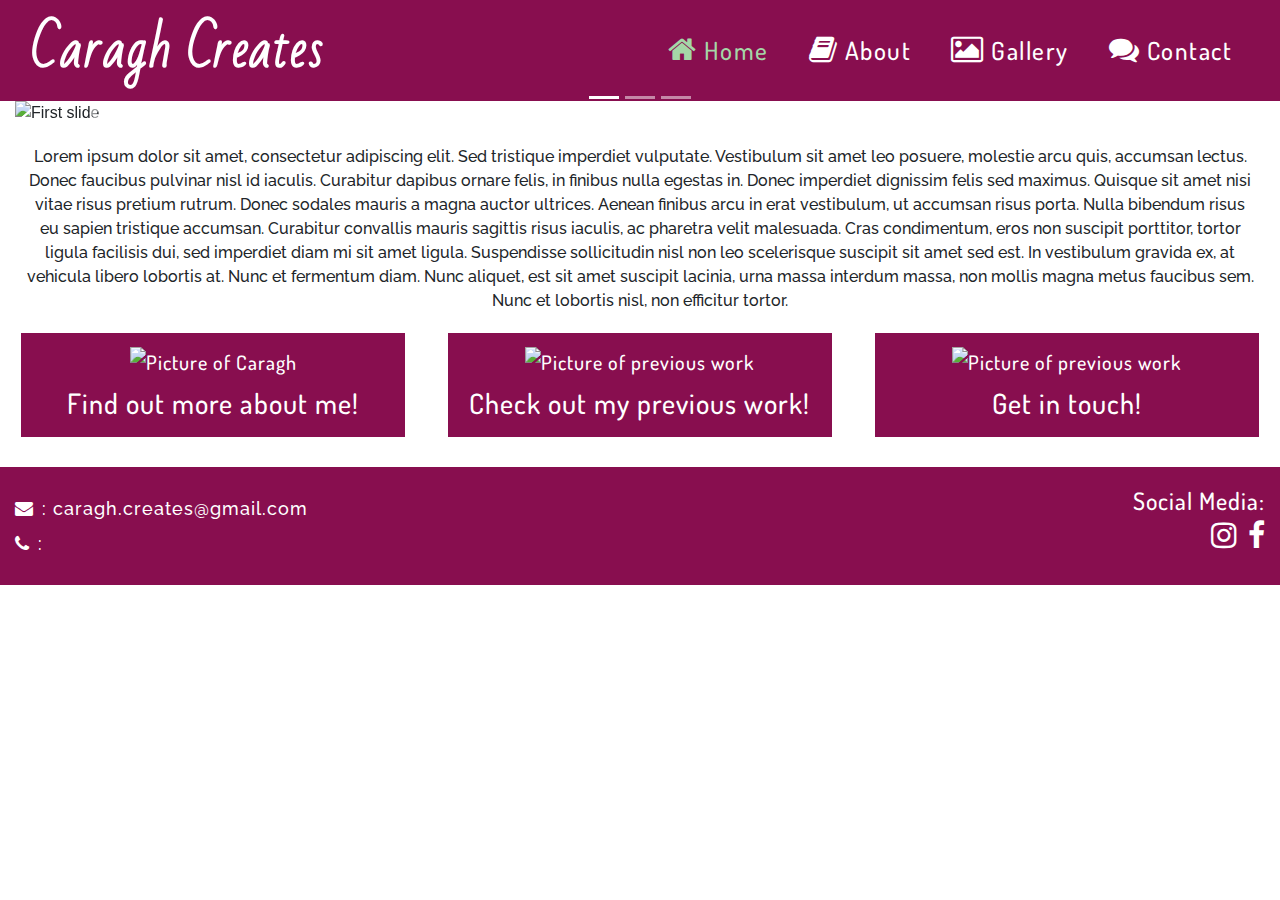
==== index.html @ b1b1a477 "animated the buttons on index.html and images on gallery.html to expand" ====
<!DOCTYPE html>
<html lang="en">
<head>
    <meta charset="UTF-8">
    <meta name="viewport" content="width=device-width, initial-scale=1.0">
    <link rel="stylesheet" href="https://stackpath.bootstrapcdn.com/bootstrap/4.5.2/css/bootstrap.min.css" type="text/css">
    <link rel="stylesheet" href="https://stackpath.bootstrapcdn.com/font-awesome/4.7.0/css/font-awesome.min.css" type="text/css">
    <link rel="stylesheet" href="https://cdnjs.cloudflare.com/ajax/libs/hover.css/2.3.1/css/hover-min.css" type="text/css">
    <link rel="stylesheet" href="assets/css/style.css">
    <title>Caragh Creates</title>
</head>
<body>
    <header>
        <nav class="navbar navbar-expand-md bg-color-navbar navbar-dark">
            <a href="index.html" class="navbar-brand logo">Caragh Creates</a>

            <button class="navbar-toggler ml-auto" type="button" data-toggle="collapse" data-target="#navbarNavDropdown" aria-controls="navbarNavDropdown" aria-expanded="false" aria-label="Toggle navigation">
            <span class="navbar-toggler-icon"></span></button>

            <div class="collapse navbar-collapse" id="navbarNavDropdown">
                <ul class="navbar-nav ml-auto">
                    <li class="active nav-item mr-4"><a href="index.html" class="nav-link"><i class="fa fa-home"></i> Home</a></li>
                    <li class="nav-item mr-4"><a href="about.html" class="nav-link"><i class="fa fa-book"></i> About</a></li>
                    <li class="nav-item mr-4"><a href="gallery.html" class="nav-link"><i class="fa fa-image"></i> Gallery</a></li>
                    <li class="nav-item mr-4"><a href="contact.html" class="nav-link"><i class="fa fa-comments"></i> Contact</a></li>
                </ul>
            </div>
        </nav>
    </header>
    <section class="container-fluid">
        <div class="row">
            <!--Built using the template in the Bootstrap carousel documentation at https://getbootstrap.com/docs/4.0/components/carousel/-->
            <div id="carouselIndicators" class="carousel slide col-12" data-ride="carousel">
                <ol class="carousel-indicators">
                    <li data-target="#carouselIndicators" data-slide-to="0" class="active"></li>
                    <li data-target="#carouselIndicators" data-slide-to="1"></li>
                    <li data-target="#carouselIndicators" data-slide-to="2"></li>
                </ol>
                <div class="carousel-inner">
                    <div class="carousel-item active">
                        <img class="d-block w-100" src="..." alt="First slide">
                    </div>
                    <div class="carousel-item">
                        <img class="d-block w-100" src="..." alt="Second slide">
                    </div>
                    <div class="carousel-item">
                        <img class="d-block w-100" src="..." alt="Third slide">
                    </div>
                </div>
                <a class="carousel-control-prev" href="#carouselIndicators" role="button" data-slide="prev">
                    <span class="carousel-control-prev-icon" aria-hidden="true"></span>
                    <span class="sr-only">Previous</span>
                </a>
                <a class="carousel-control-next" href="#carouselIndicators" role="button" data-slide="next">
                    <span class="carousel-control-next-icon" aria-hidden="true"></span>
                    <span class="sr-only">Next</span>
                </a>
            </div>
        </div>
        <div class="row">
            <div class="col-12 home-page-intro">
                <p>Lorem ipsum dolor sit amet, consectetur adipiscing elit. Sed tristique imperdiet vulputate. Vestibulum sit amet leo posuere, molestie arcu quis, accumsan lectus. Donec faucibus pulvinar nisl id iaculis. Curabitur dapibus ornare felis, in finibus nulla egestas in. Donec imperdiet dignissim felis sed maximus. Quisque sit amet nisi vitae risus pretium rutrum. Donec sodales mauris a magna auctor ultrices. Aenean finibus arcu in erat vestibulum, ut accumsan risus porta. Nulla bibendum risus eu sapien tristique accumsan. Curabitur convallis mauris sagittis risus iaculis, ac pharetra velit malesuada. Cras condimentum, eros non suscipit porttitor, tortor ligula facilisis dui, sed imperdiet diam mi sit amet ligula. Suspendisse sollicitudin nisl non leo scelerisque suscipit sit amet sed est. In vestibulum gravida ex, at vehicula libero lobortis at. Nunc et fermentum diam. Nunc aliquet, est sit amet suscipit lacinia, urna massa interdum massa, non mollis magna metus faucibus sem. Nunc et lobortis nisl, non efficitur tortor.</p>
            </div>
        </div>
        <div class="row">
            <div class="col-md-4 text-center padding-zero">
                <a class="btn home-page-btn" href="gallery.html">
                    <img class="home-page-links-image" src="assets/images/bloom-shoulder.jpeg" alt="Picture of Caragh">
                    <h3>Find out more about me!</h3>
                </a>
            </div>
            <div class="col-md-4 text-center padding-zero">
                <a class="btn home-page-btn" href="gallery.html">
                    <img class="home-page-links-image" src="assets/images/bloom-shoulder.jpeg" alt="Picture of previous work">
                    <h3>Check out my previous work!</h3>
                </a>
            </div>
            <div class="col-md-4 text-center padding-zero">
                <a class="btn home-page-btn" href="gallery.html">
                    <img class="home-page-links-image" src="assets/images/bloom-front.jpeg" alt="Picture of previous work">
                    <h3>Get in touch!</h3>
                </a>
            </div>
        </div>
    </section>
    <footer class="container-fluid bg-color-footer">
        <div class="row">
            <div class="col-6 contact-details">
                <p><i class="fa fa-envelope"></i> : caragh.creates@gmail.com</p>
                <p><i class="fa fa-phone"></i> :</p>
            </div>
            <div class="col-6 text-right">
                <h4 class="social-heading">Social Media:</h4>
                <!--Social links built using similar code to that used in the Resume walk-through project-->
                <ul class="list-inline social-links">
                    <li class="list-inline-item">
                        <a href="https://www.instagram.com/caragh_creates/?hl=en" target="_blank"><i class="fa fa-instagram"></i></a>
                    </li>
                    <li class="list-inline-item">
                        <a href="#" target="_blank"><i class="fa fa-facebook"></i></a>
                    </li>
                </ul>
            </div>
        </div>
    </footer>

    <script src="https://code.jquery.com/jquery-3.4.1.slim.min.js" integrity="sha384-J6qa4849blE2+poT4WnyKhv5vZF5SrPo0iEjwBvKU7imGFAV0wwj1yYfoRSJoZ+n" crossorigin="anonymous"></script>
    <script src="https://cdn.jsdelivr.net/npm/popper.js@1.16.0/dist/umd/popper.min.js" integrity="sha384-Q6E9RHvbIyZFJoft+2mJbHaEWldlvI9IOYy5n3zV9zzTtmI3UksdQRVvoxMfooAo" crossorigin="anonymous"></script>
    <script src="https://stackpath.bootstrapcdn.com/bootstrap/4.4.1/js/bootstrap.min.js" integrity="sha384-wfSDF2E50Y2D1uUdj0O3uMBJnjuUD4Ih7YwaYd1iqfktj0Uod8GCExl3Og8ifwB6" crossorigin="anonymous"></script>
</body>
</html>
---- assets/css/style.css ----
@import url('https://fonts.googleapis.com/css2?family=Dosis:wght@200;300;400;500;600;700;800&family=Raleway:ital,wght@0,100;0,200;0,300;0,400;0,500;0,600;0,700;0,800;0,900;1,100;1,200;1,300;1,400;1,500;1,600;1,700;1,800;1,900&family=Bad+Script&display=swap');

/*-----------------Colours */

.bg-color-navbar {
    background-color: #880e4f;
}

.bg-color-footer {
    background-color: #880e4f;
}

/*-----------------Special paddings/margins/text */

h1, h2, h3, h4 {
    margin: 0;
}

.uppercase {
    text-transform: uppercase;
}

p {
    margin: 0;
    font-family: "Raleway", sans-serif;
    font-weight: 500;
}

.page-heading {
    padding-top: 20px;
    text-align: center;
    font-family: "Dosis", sans-serif;
    letter-spacing: 2px;
    font-weight: 500;
    font-size: 35px;
    color: #880e4f;
}

.general-hr {
    border-color: #880e4f;
}

.padding-zero {
    padding: 0;
}


/*-----------------Header */

header {
    letter-spacing: 1.5px;
}

.navbar-brand {
    margin-left: 15px;
    color: #fff;
    font-family: "Bad Script", cursive;
    font-weight: 700;
    font-size: 50px;
    transition: all 0.35s ease-in-out;
    -moz-transition: all 0.35s ease-in-out;
    -webkit-transition: all 0.35s ease-in-out;
    -o-transition: all 0.35s ease-in-out;
}

.navbar-dark .navbar-brand:focus, .navbar-dark .navbar-brand:hover {
    color: #a5d6a7;
}

.navbar-dark .navbar-toggler {
    color: #fff
}

.navbar-dark .navbar-nav .nav-link {
    color: #fff;
    font-family: "Dosis", sans-serif;
    font-weight: 500;
    font-size: 25px;
    text-align: center;
    transition: all 0.35s ease-in-out;
    -moz-transition: all 0.35s ease-in-out;
    -webkit-transition: all 0.35s ease-in-out;
    -o-transition: all 0.35s ease-in-out;
}

.navbar-dark .navbar-nav .nav-link i {
    font-size: 30px;
}

.navbar-dark .navbar-nav .nav-link:focus, .navbar-dark .navbar-nav .nav-link:hover {
    color: #a5d6a7;
}

.navbar-dark .navbar-nav .active>.nav-link, .navbar-dark .navbar-nav .nav-link.active, .navbar-dark .navbar-nav .nav-link.show, .navbar-dark .navbar-nav .show>.nav-link {
    color: #a5d6a7;
}

/*-----------------Footer */

footer {
    padding-bottom: 20px;
    padding-top: 20px;
    color: #fff;
    font-family: "Dosis", sans-serif;
    font-weight: 500;
}

.contact-details p {
    font-size: 18px;
    margin-top: 8px;
    margin-bottom: 8px;
}

.contact-details p,
.social-heading {
    letter-spacing: 1px;
}

.contact-details p i {
    padding-right: 2px;
}

.social-links {
    margin: 0 auto;
}

.social-links li a i{
    margin: 0;
    padding-top: 4px;
    text-decoration: none;
    color: #fff;
    font-size: 30px;
    transition: all 0.35s ease-in-out;
    -moz-transition: all 0.35s ease-in-out;
    -webkit-transition: all 0.35s ease-in-out;
    -o-transition: all 0.35s ease-in-out;
}

.social-links li a i:hover {
    color: #a5d6a7;
}

/*-----------------Home Page Carousel*/

/*-----------------Home Page Text Section*/

.home-page-intro {
    margin: 0;
    text-align: center;
    font-family: "Raleway", sans-serif;
    font-weight: 500;
}

.home-page-intro p {
    margin: 20px 10px 20px 10px;
}

/*-----------------Home Page Links Section*/

.home-page-links-image {
    width: 100%;
    
}

.home-page-btn {
    font-family: "Dosis", sans-serif;
    font-weight: 500;
    font-size: 20px;
    letter-spacing: 1px;
    margin-top: 0;
    margin-bottom: 30px;
    padding: 10px;
    border-radius: 0;
    background-color: #880e4f;
    color: #fff;
    width: 90%;
    transition: all 0.35s ease-in-out;
    -moz-transition: all 0.35s ease-in-out;
    -webkit-transition: all 0.35s ease-in-out;
    -o-transition: all 0.35s ease-in-out;
}

.home-page-btn h3 {
    padding-top: 10px;
    padding-bottom: 5px;
}

.home-page-btn:hover {
    background-color: #a5d6a7;
    color: #000;
    width: 95%;
    font-size: 110%;
}

@media only screen and (max-width: 768px) {
    .home-page-btn {
        width: 70%;
    }
}

/*-----------------About Page*/

.about-text {
    text-align: center;
    margin: 20px 40px 20px 40px;
}

/*-----------------Gallery Page*/

.gallery-row {
    padding-bottom: 20px;
}

.gallery-col {
    display: block;
    margin-left: auto;
    margin-right: auto;
    padding: 10px;
    width: 95%;
    background-color: #880e4f;
    color: #fff;
}

.gallery-col:hover {
    width: 98%;
    background-color: #a5d6a7;
    color: #000;
}

.collection-heading {
    margin: 10px 0 10px 0;
    font-family: "Dosis", sans-serif;
    font-weight: 600;
    letter-spacing: 1px;
}

.collection-text {
    margin-bottom: 10px;
}

/*-----------------Contact Page*/

.contact-text {
    text-align: center;
    margin: 20px 40px 20px 40px;
}
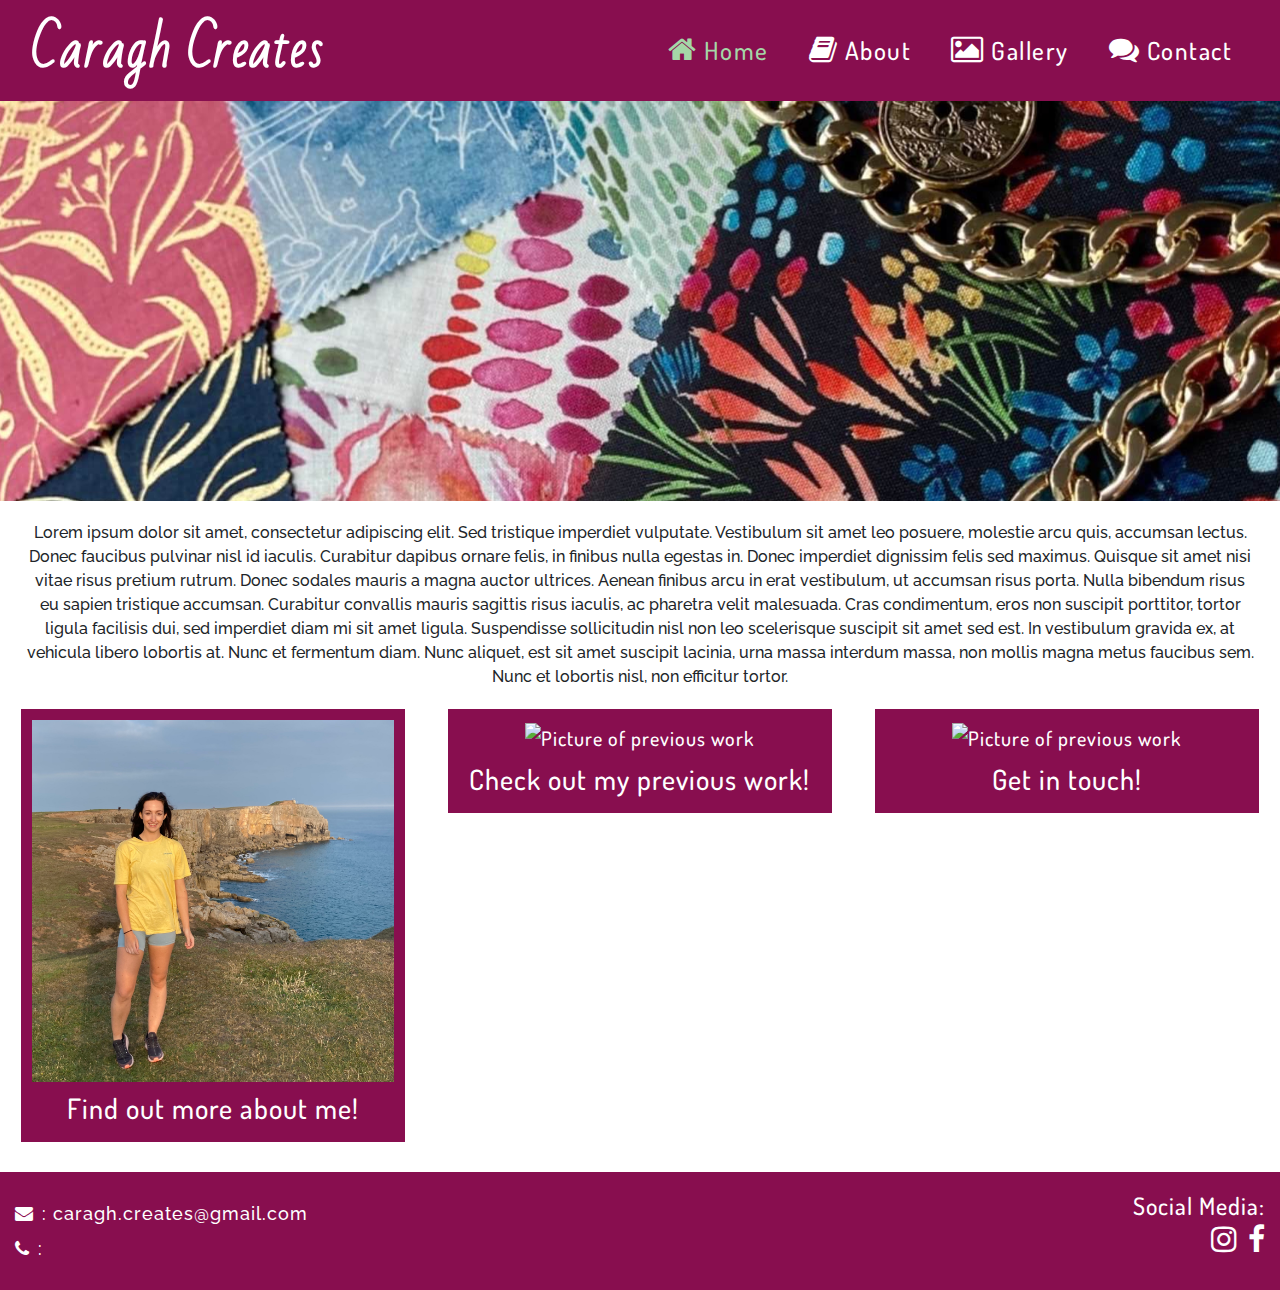
==== commit 43d3e5c5: "Added consistently sized images to index.html and gallery.html" ====
--- a/index.html
+++ b/index.html
@@ -27,36 +27,9 @@
             </div>
         </nav>
     </header>
+    <section class="container-fluid hero-image">
+    </section>
     <section class="container-fluid">
-        <div class="row">
-            <!--Built using the template in the Bootstrap carousel documentation at https://getbootstrap.com/docs/4.0/components/carousel/-->
-            <div id="carouselIndicators" class="carousel slide col-12" data-ride="carousel">
-                <ol class="carousel-indicators">
-                    <li data-target="#carouselIndicators" data-slide-to="0" class="active"></li>
-                    <li data-target="#carouselIndicators" data-slide-to="1"></li>
-                    <li data-target="#carouselIndicators" data-slide-to="2"></li>
-                </ol>
-                <div class="carousel-inner">
-                    <div class="carousel-item active">
-                        <img class="d-block w-100" src="..." alt="First slide">
-                    </div>
-                    <div class="carousel-item">
-                        <img class="d-block w-100" src="..." alt="Second slide">
-                    </div>
-                    <div class="carousel-item">
-                        <img class="d-block w-100" src="..." alt="Third slide">
-                    </div>
-                </div>
-                <a class="carousel-control-prev" href="#carouselIndicators" role="button" data-slide="prev">
-                    <span class="carousel-control-prev-icon" aria-hidden="true"></span>
-                    <span class="sr-only">Previous</span>
-                </a>
-                <a class="carousel-control-next" href="#carouselIndicators" role="button" data-slide="next">
-                    <span class="carousel-control-next-icon" aria-hidden="true"></span>
-                    <span class="sr-only">Next</span>
-                </a>
-            </div>
-        </div>
         <div class="row">
             <div class="col-12 home-page-intro">
                 <p>Lorem ipsum dolor sit amet, consectetur adipiscing elit. Sed tristique imperdiet vulputate. Vestibulum sit amet leo posuere, molestie arcu quis, accumsan lectus. Donec faucibus pulvinar nisl id iaculis. Curabitur dapibus ornare felis, in finibus nulla egestas in. Donec imperdiet dignissim felis sed maximus. Quisque sit amet nisi vitae risus pretium rutrum. Donec sodales mauris a magna auctor ultrices. Aenean finibus arcu in erat vestibulum, ut accumsan risus porta. Nulla bibendum risus eu sapien tristique accumsan. Curabitur convallis mauris sagittis risus iaculis, ac pharetra velit malesuada. Cras condimentum, eros non suscipit porttitor, tortor ligula facilisis dui, sed imperdiet diam mi sit amet ligula. Suspendisse sollicitudin nisl non leo scelerisque suscipit sit amet sed est. In vestibulum gravida ex, at vehicula libero lobortis at. Nunc et fermentum diam. Nunc aliquet, est sit amet suscipit lacinia, urna massa interdum massa, non mollis magna metus faucibus sem. Nunc et lobortis nisl, non efficitur tortor.</p>
@@ -64,19 +37,19 @@
         </div>
         <div class="row">
             <div class="col-md-4 text-center padding-zero">
-                <a class="btn home-page-btn" href="gallery.html">
-                    <img class="home-page-links-image" src="assets/images/bloom-shoulder.jpeg" alt="Picture of Caragh">
+                <a class="btn home-page-btn" href="about.html">
+                    <img class="home-page-links-image" src="assets/images/caragh-home-page.jpg" alt="Picture of Caragh">
                     <h3>Find out more about me!</h3>
                 </a>
             </div>
             <div class="col-md-4 text-center padding-zero">
                 <a class="btn home-page-btn" href="gallery.html">
-                    <img class="home-page-links-image" src="assets/images/bloom-shoulder.jpeg" alt="Picture of previous work">
+                    <img class="home-page-links-image" src="assets/images/bloom-front.jpeg" alt="Picture of previous work">
                     <h3>Check out my previous work!</h3>
                 </a>
             </div>
             <div class="col-md-4 text-center padding-zero">
-                <a class="btn home-page-btn" href="gallery.html">
+                <a class="btn home-page-btn" href="contact.html">
                     <img class="home-page-links-image" src="assets/images/bloom-front.jpeg" alt="Picture of previous work">
                     <h3>Get in touch!</h3>
                 </a>
--- a/assets/css/style.css
+++ b/assets/css/style.css
@@ -140,7 +140,16 @@
     color: #a5d6a7;
 }
 
-/*-----------------Home Page Carousel*/
+/*-----------------Home Page Hero Image*/
+
+.hero-image {
+    height: 400px;
+    background: url("../images/bloom-squares.jpg") no-repeat center center fixed;
+    -webkit-background-size: cover;
+    -moz-background-size: cover;
+    -o-background-size: cover;
+    background-size: cover;
+}
 
 /*-----------------Home Page Text Section*/
 
@@ -159,7 +168,6 @@
 
 .home-page-links-image {
     width: 100%;
-    
 }
 
 .home-page-btn {
@@ -200,9 +208,44 @@
 
 /*-----------------About Page*/
 
+.about-container {
+    height: 600px;
+    background: url("../images/caragh-pic.jpg") no-repeat center center fixed;
+    -webkit-background-size: cover;
+    -moz-background-size: cover;
+    -o-background-size: cover;
+    background-size: cover;
+}
+
 .about-text {
-    text-align: center;
-    margin: 20px 40px 20px 40px;
+    background-color: rgba(245, 245, 245, 0.5);
+    padding: 0 10px 0 10px;
+}
+
+.about-text p {
+    text-align: center;
+    background: transparent;
+    margin: 20px;
+}
+
+.about-info-pic-col {
+    padding: 10px;
+}
+
+@media only screen and (max-width: 768px) {
+    .about-info-pic-col {
+        display: none;
+    }
+
+    .about-container {
+        height: 400px;
+    }
+}
+
+@media only screen and (min-width: 768px) {
+    .about-sm-container {
+        display: none;
+    }
 }
 
 /*-----------------Gallery Page*/
@@ -219,6 +262,10 @@
     width: 95%;
     background-color: #880e4f;
     color: #fff;
+    transition: all 0.35s ease-in-out;
+    -moz-transition: all 0.35s ease-in-out;
+    -webkit-transition: all 0.35s ease-in-out;
+    -o-transition: all 0.35s ease-in-out;
 }
 
 .gallery-col:hover {
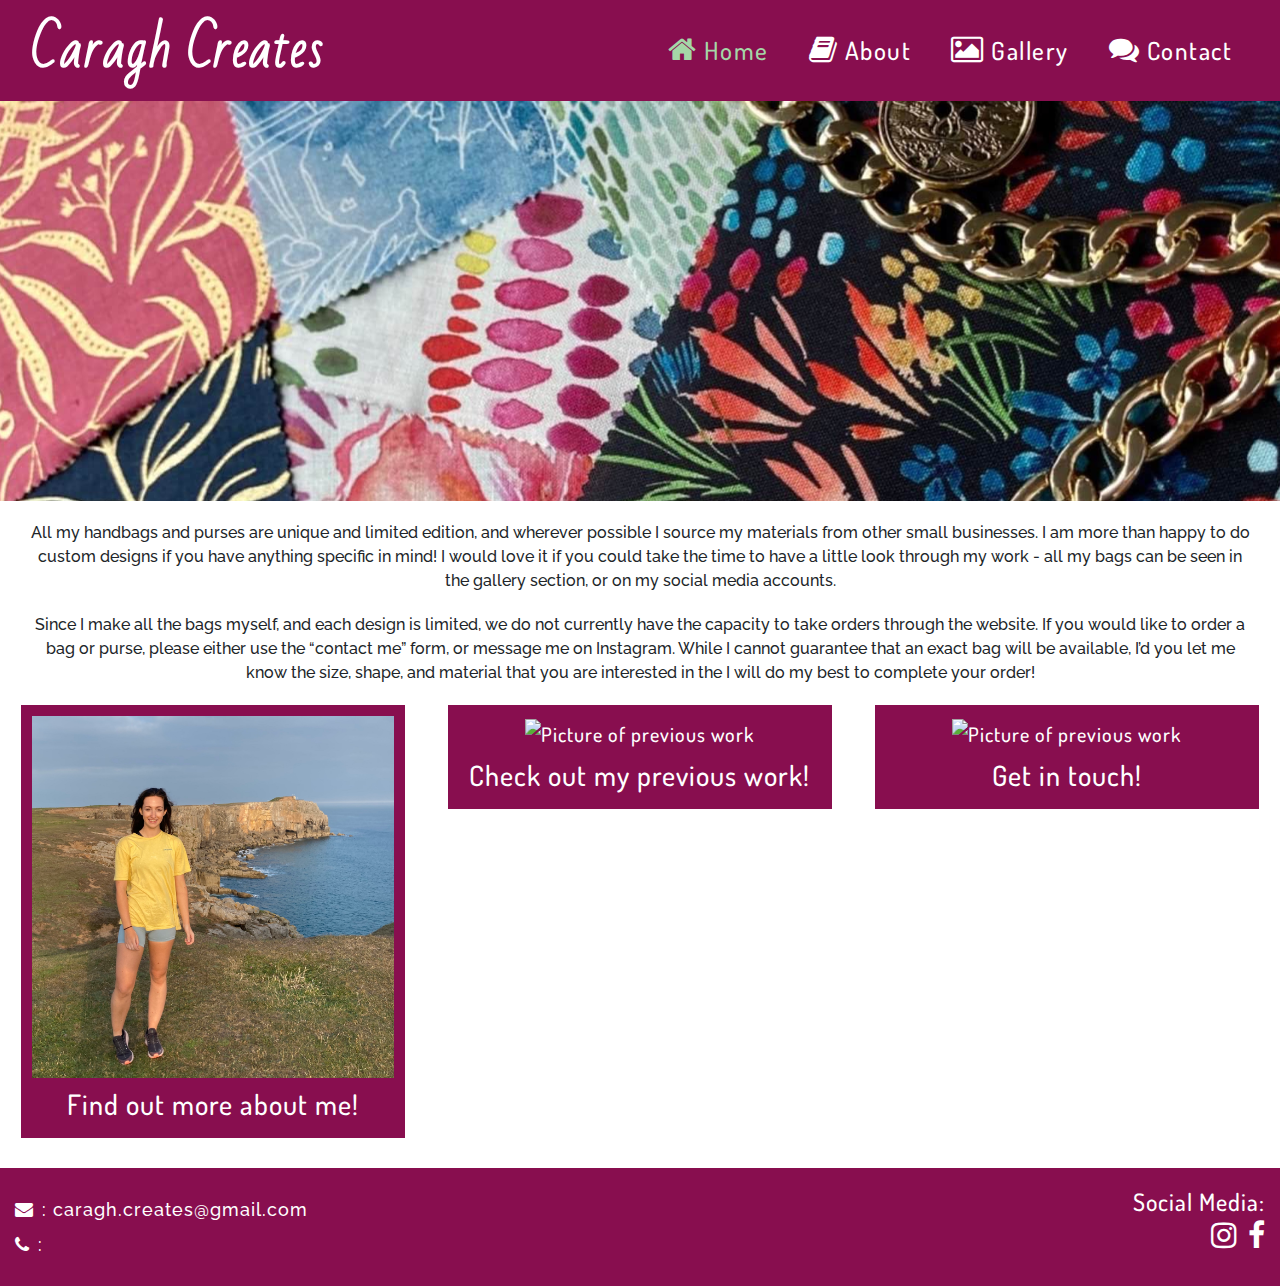
==== commit 8e264b28: "Text added to index.html" ====
--- a/index.html
+++ b/index.html
@@ -32,7 +32,8 @@
     <section class="container-fluid">
         <div class="row">
             <div class="col-12 home-page-intro">
-                <p>Lorem ipsum dolor sit amet, consectetur adipiscing elit. Sed tristique imperdiet vulputate. Vestibulum sit amet leo posuere, molestie arcu quis, accumsan lectus. Donec faucibus pulvinar nisl id iaculis. Curabitur dapibus ornare felis, in finibus nulla egestas in. Donec imperdiet dignissim felis sed maximus. Quisque sit amet nisi vitae risus pretium rutrum. Donec sodales mauris a magna auctor ultrices. Aenean finibus arcu in erat vestibulum, ut accumsan risus porta. Nulla bibendum risus eu sapien tristique accumsan. Curabitur convallis mauris sagittis risus iaculis, ac pharetra velit malesuada. Cras condimentum, eros non suscipit porttitor, tortor ligula facilisis dui, sed imperdiet diam mi sit amet ligula. Suspendisse sollicitudin nisl non leo scelerisque suscipit sit amet sed est. In vestibulum gravida ex, at vehicula libero lobortis at. Nunc et fermentum diam. Nunc aliquet, est sit amet suscipit lacinia, urna massa interdum massa, non mollis magna metus faucibus sem. Nunc et lobortis nisl, non efficitur tortor.</p>
+                <p>All my handbags and purses are unique and limited edition, and wherever possible I source my materials from other small businesses. I am more than happy to do custom designs if you have anything specific in mind! I would love it if you could take the time to have a little look through my work - all my bags can be seen in the gallery section, or on my social media accounts.</p>
+                <p>Since I make all the bags myself, and each design is limited, we do not currently have the capacity to take orders through the website. If you would like to order a bag or purse, please either use the “contact me” form, or message me on Instagram. While I cannot guarantee that an exact bag will be available, I’d you let me know the size, shape, and material that you are interested in the I will do my best to complete your order!</p>
             </div>
         </div>
         <div class="row">
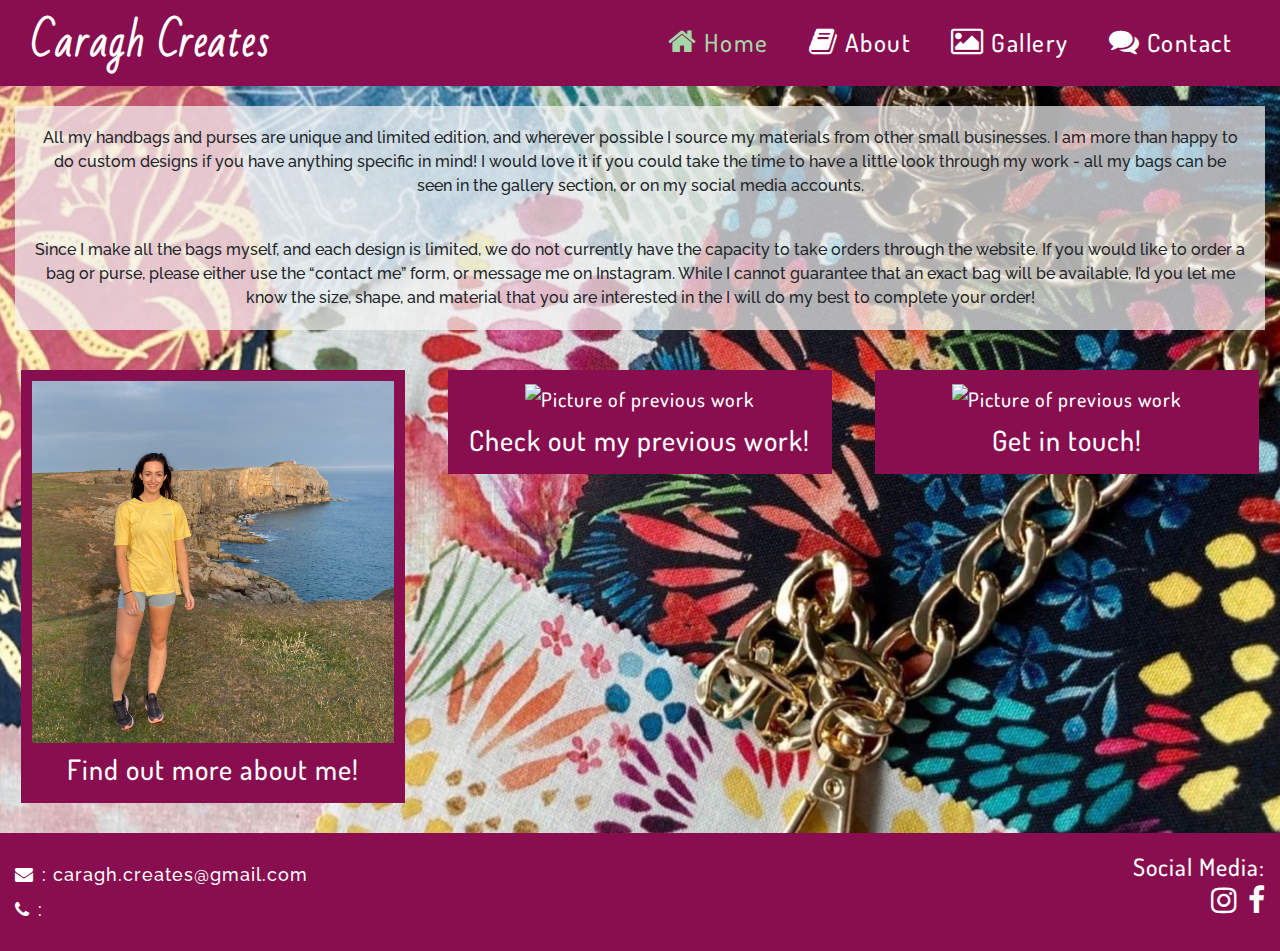
==== commit 9493958e: "Styled index.html to have a full page background image" ====
--- a/index.html
+++ b/index.html
@@ -28,9 +28,7 @@
         </nav>
     </header>
     <section class="container-fluid hero-image">
-    </section>
-    <section class="container-fluid">
-        <div class="row">
+        <div class="row no-gutters">
             <div class="col-12 home-page-intro">
                 <p>All my handbags and purses are unique and limited edition, and wherever possible I source my materials from other small businesses. I am more than happy to do custom designs if you have anything specific in mind! I would love it if you could take the time to have a little look through my work - all my bags can be seen in the gallery section, or on my social media accounts.</p>
                 <p>Since I make all the bags myself, and each design is limited, we do not currently have the capacity to take orders through the website. If you would like to order a bag or purse, please either use the “contact me” form, or message me on Instagram. While I cannot guarantee that an exact bag will be available, I’d you let me know the size, shape, and material that you are interested in the I will do my best to complete your order!</p>
--- a/assets/css/style.css
+++ b/assets/css/style.css
@@ -56,7 +56,7 @@
     color: #fff;
     font-family: "Bad Script", cursive;
     font-weight: 700;
-    font-size: 50px;
+    font-size: 40px;
     transition: all 0.35s ease-in-out;
     -moz-transition: all 0.35s ease-in-out;
     -webkit-transition: all 0.35s ease-in-out;
@@ -143,7 +143,7 @@
 /*-----------------Home Page Hero Image*/
 
 .hero-image {
-    height: 400px;
+    height: 100%;
     background: url("../images/bloom-squares.jpg") no-repeat center center fixed;
     -webkit-background-size: cover;
     -moz-background-size: cover;
@@ -154,14 +154,23 @@
 /*-----------------Home Page Text Section*/
 
 .home-page-intro {
-    margin: 0;
+    background-color: rgba(245, 245, 245, 0.7);
+    margin: 20px auto;
     text-align: center;
     font-family: "Raleway", sans-serif;
     font-weight: 500;
+    transition: all 0.35s ease-in-out;
+    -moz-transition: all 0.35s ease-in-out;
+    -webkit-transition: all 0.35s ease-in-out;
+    -o-transition: all 0.35s ease-in-out;
 }
 
 .home-page-intro p {
-    margin: 20px 10px 20px 10px;
+    padding: 20px;
+}
+
+.home-page-intro:hover {
+    background-color: rgba(245, 245, 245, 0.9);
 }
 
 /*-----------------Home Page Links Section*/
@@ -175,7 +184,7 @@
     font-weight: 500;
     font-size: 20px;
     letter-spacing: 1px;
-    margin-top: 0;
+    margin-top: 20px;
     margin-bottom: 30px;
     padding: 10px;
     border-radius: 0;
@@ -218,14 +227,22 @@
 }
 
 .about-text {
-    background-color: rgba(245, 245, 245, 0.5);
+    background-color: rgba(245, 245, 245, 0.7);
     padding: 0 10px 0 10px;
+    transition: all 0.35s ease-in-out;
+    -moz-transition: all 0.35s ease-in-out;
+    -webkit-transition: all 0.35s ease-in-out;
+    -o-transition: all 0.35s ease-in-out;
 }
 
 .about-text p {
     text-align: center;
     background: transparent;
     margin: 20px;
+}
+
+.about-text:hover {
+    background-color: rgba(245, 245, 245, 0.9);
 }
 
 .about-info-pic-col {
@@ -258,6 +275,7 @@
     display: block;
     margin-left: auto;
     margin-right: auto;
+    margin-top: 10px;
     padding: 10px;
     width: 95%;
     background-color: #880e4f;
@@ -285,9 +303,42 @@
     margin-bottom: 10px;
 }
 
+.collection-text a {
+    color: inherit;
+}
+
+.carousel-caption h5 {
+    font-family: "Dosis", sans-serif;
+    letter-spacing: 1px;
+}
+
 /*-----------------Contact Page*/
 
 .contact-text {
-    text-align: center;
-    margin: 20px 40px 20px 40px;
-}
+    padding: 0;
+    text-align: center;
+    margin: 0 auto;
+    margin-bottom: 10px;
+    max-width: 80%;
+}
+
+.center-form {
+    padding: 20px;
+    margin: 10px auto;
+    max-width: 70%;
+    border: 10px solid #880e4f;
+}
+
+@media only screen and (min-width: 768px) {
+    .contact-text {
+        max-width: 70%;
+    }
+
+    .center-form {
+        max-width: 60%;
+    }
+}
+
+.submit-div {
+    padding-top: 10px;
+}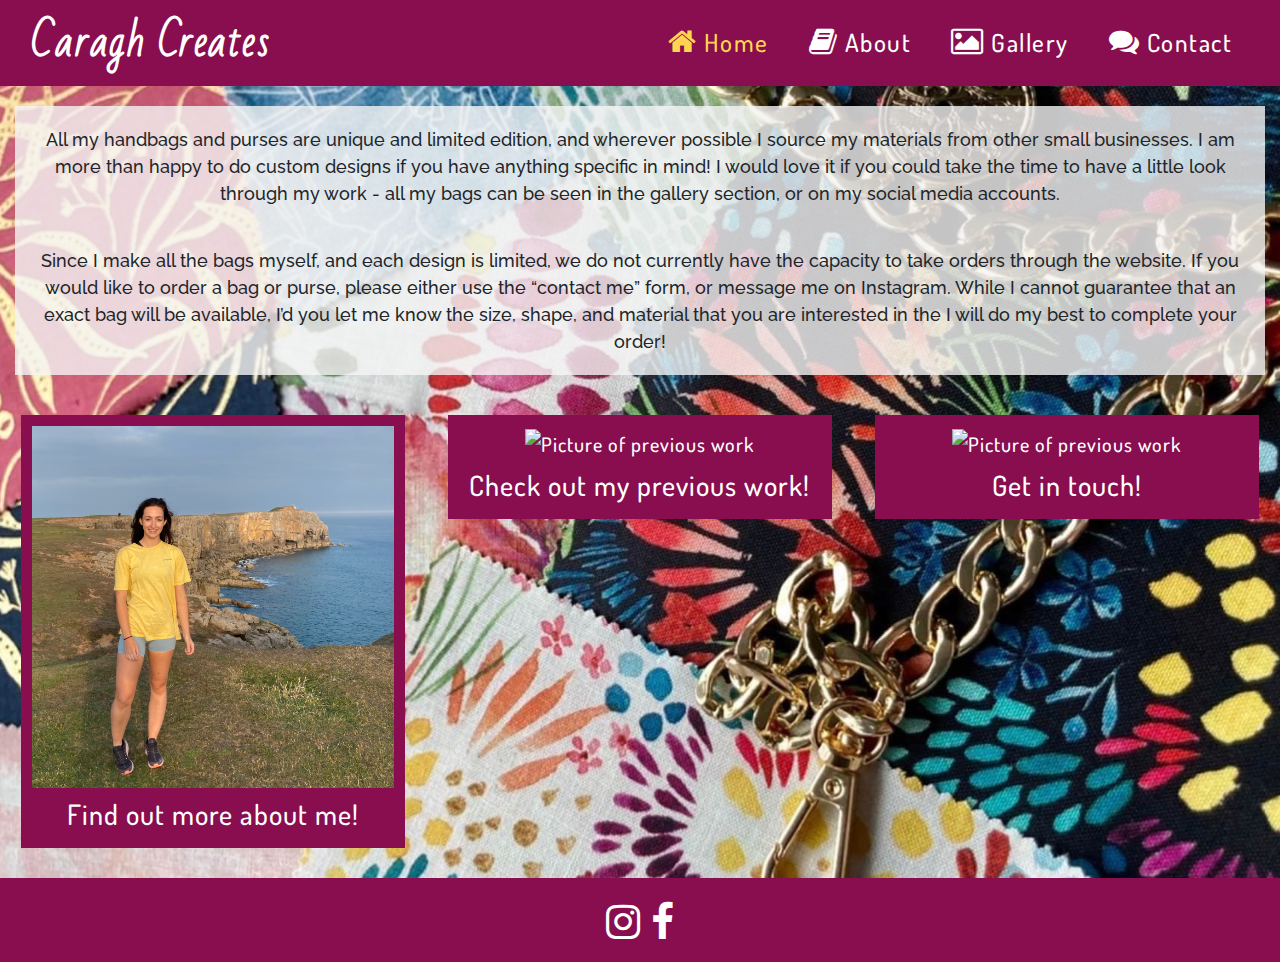
==== commit 394c4d5f: "Renamed all page titles and moved them after the meta tags" ====
--- a/index.html
+++ b/index.html
@@ -3,11 +3,11 @@
 <head>
     <meta charset="UTF-8">
     <meta name="viewport" content="width=device-width, initial-scale=1.0">
+    <title>Home | Caragh Creates</title>
     <link rel="stylesheet" href="https://stackpath.bootstrapcdn.com/bootstrap/4.5.2/css/bootstrap.min.css" type="text/css">
     <link rel="stylesheet" href="https://stackpath.bootstrapcdn.com/font-awesome/4.7.0/css/font-awesome.min.css" type="text/css">
     <link rel="stylesheet" href="https://cdnjs.cloudflare.com/ajax/libs/hover.css/2.3.1/css/hover-min.css" type="text/css">
     <link rel="stylesheet" href="assets/css/style.css">
-    <title>Caragh Creates</title>
 </head>
 <body>
     <header>
@@ -57,12 +57,7 @@
     </section>
     <footer class="container-fluid bg-color-footer">
         <div class="row">
-            <div class="col-6 contact-details">
-                <p><i class="fa fa-envelope"></i> : caragh.creates@gmail.com</p>
-                <p><i class="fa fa-phone"></i> :</p>
-            </div>
-            <div class="col-6 text-right">
-                <h4 class="social-heading">Social Media:</h4>
+            <div class="col-12 text-center">
                 <!--Social links built using similar code to that used in the Resume walk-through project-->
                 <ul class="list-inline social-links">
                     <li class="list-inline-item">
--- a/assets/css/style.css
+++ b/assets/css/style.css
@@ -24,6 +24,7 @@
     margin: 0;
     font-family: "Raleway", sans-serif;
     font-weight: 500;
+    font-size: 18px;
 }
 
 .page-heading {
@@ -88,11 +89,11 @@
 }
 
 .navbar-dark .navbar-nav .nav-link:focus, .navbar-dark .navbar-nav .nav-link:hover {
-    color: #a5d6a7;
+    color: #ffd54f;
 }
 
 .navbar-dark .navbar-nav .active>.nav-link, .navbar-dark .navbar-nav .nav-link.active, .navbar-dark .navbar-nav .nav-link.show, .navbar-dark .navbar-nav .show>.nav-link {
-    color: #a5d6a7;
+    color: #ffd54f;
 }
 
 /*-----------------Footer */
@@ -103,21 +104,6 @@
     color: #fff;
     font-family: "Dosis", sans-serif;
     font-weight: 500;
-}
-
-.contact-details p {
-    font-size: 18px;
-    margin-top: 8px;
-    margin-bottom: 8px;
-}
-
-.contact-details p,
-.social-heading {
-    letter-spacing: 1px;
-}
-
-.contact-details p i {
-    padding-right: 2px;
 }
 
 .social-links {
@@ -129,7 +115,7 @@
     padding-top: 4px;
     text-decoration: none;
     color: #fff;
-    font-size: 30px;
+    font-size: 40px;
     transition: all 0.35s ease-in-out;
     -moz-transition: all 0.35s ease-in-out;
     -webkit-transition: all 0.35s ease-in-out;
@@ -137,13 +123,13 @@
 }
 
 .social-links li a i:hover {
-    color: #a5d6a7;
+    color: #ffd54f;
 }
 
 /*-----------------Home Page Hero Image*/
 
 .hero-image {
-    height: 100%;
+    min-height: calc(100vh - 180px);
     background: url("../images/bloom-squares.jpg") no-repeat center center fixed;
     -webkit-background-size: cover;
     -moz-background-size: cover;
@@ -154,7 +140,7 @@
 /*-----------------Home Page Text Section*/
 
 .home-page-intro {
-    background-color: rgba(245, 245, 245, 0.7);
+    background-color: rgba(245, 245, 245, 0.8);
     margin: 20px auto;
     text-align: center;
     font-family: "Raleway", sans-serif;
@@ -203,22 +189,14 @@
 }
 
 .home-page-btn:hover {
-    background-color: #a5d6a7;
+    background-color: #ffd54f;
     color: #000;
-    width: 95%;
-    font-size: 110%;
-}
-
-@media only screen and (max-width: 768px) {
-    .home-page-btn {
-        width: 70%;
-    }
 }
 
 /*-----------------About Page*/
 
 .about-container {
-    height: 600px;
+    min-height: calc(100vh - 180px);
     background: url("../images/caragh-pic.jpg") no-repeat center center fixed;
     -webkit-background-size: cover;
     -moz-background-size: cover;
@@ -227,7 +205,7 @@
 }
 
 .about-text {
-    background-color: rgba(245, 245, 245, 0.7);
+    background-color: rgba(245, 245, 245, 0.8);
     padding: 0 10px 0 10px;
     transition: all 0.35s ease-in-out;
     -moz-transition: all 0.35s ease-in-out;
@@ -249,23 +227,16 @@
     padding: 10px;
 }
 
-@media only screen and (max-width: 768px) {
-    .about-info-pic-col {
-        display: none;
-    }
-
-    .about-container {
-        height: 400px;
-    }
-}
-
-@media only screen and (min-width: 768px) {
-    .about-sm-container {
-        display: none;
-    }
-}
-
 /*-----------------Gallery Page*/
+
+.gallery-container {
+    min-height: calc(100vh - 180px);
+    background: url("../images/bloom-fabrics.jpg") no-repeat center center fixed;
+    -webkit-background-size: cover;
+    -moz-background-size: cover;
+    -o-background-size: cover;
+    background-size: cover;
+}
 
 .gallery-row {
     padding-bottom: 20px;
@@ -287,8 +258,7 @@
 }
 
 .gallery-col:hover {
-    width: 98%;
-    background-color: #a5d6a7;
+    background-color: #ffd54f;
     color: #000;
 }
 
@@ -314,7 +284,17 @@
 
 /*-----------------Contact Page*/
 
+.contact-container {
+    min-height: calc(100vh - 180px);
+    background: url("../images/african-fabrics.jpeg") no-repeat center center fixed;
+    -webkit-background-size: cover;
+    -moz-background-size: cover;
+    -o-background-size: cover;
+    background-size: cover;
+}
+
 .contact-text {
+    background-color: rgba(245, 245, 245, 0.8);
     padding: 0;
     text-align: center;
     margin: 0 auto;
@@ -322,14 +302,46 @@
     max-width: 80%;
 }
 
+.contact-text:hover {
+    background-color: rgba(245, 245, 245, 0.9);
+}
+
 .center-form {
+    background-color: rgba(245, 245, 245, 0.8);
     padding: 20px;
     margin: 10px auto;
     max-width: 70%;
-    border: 10px solid #880e4f;
-}
-
-@media only screen and (min-width: 768px) {
+}
+
+.center-form:hover {
+    background-color: rgba(245, 245, 245, 0.9);
+}
+
+.submit-div {
+    padding-top: 10px;
+}
+
+/*-----------------Media Queries*/
+
+@media only screen and (max-width: 767px) {
+    .home-page-btn {
+        width: 70%;
+    }
+
+    .about-info-pic-col {
+        display: none;
+    }
+
+    .about-container {
+        height: 400px;
+    }
+}
+
+@media only screen and (min-width: 767px) {
+    .about-sm-container {
+        display: none;
+    }
+
     .contact-text {
         max-width: 70%;
     }
@@ -337,8 +349,4 @@
     .center-form {
         max-width: 60%;
     }
-}
-
-.submit-div {
-    padding-top: 10px;
 }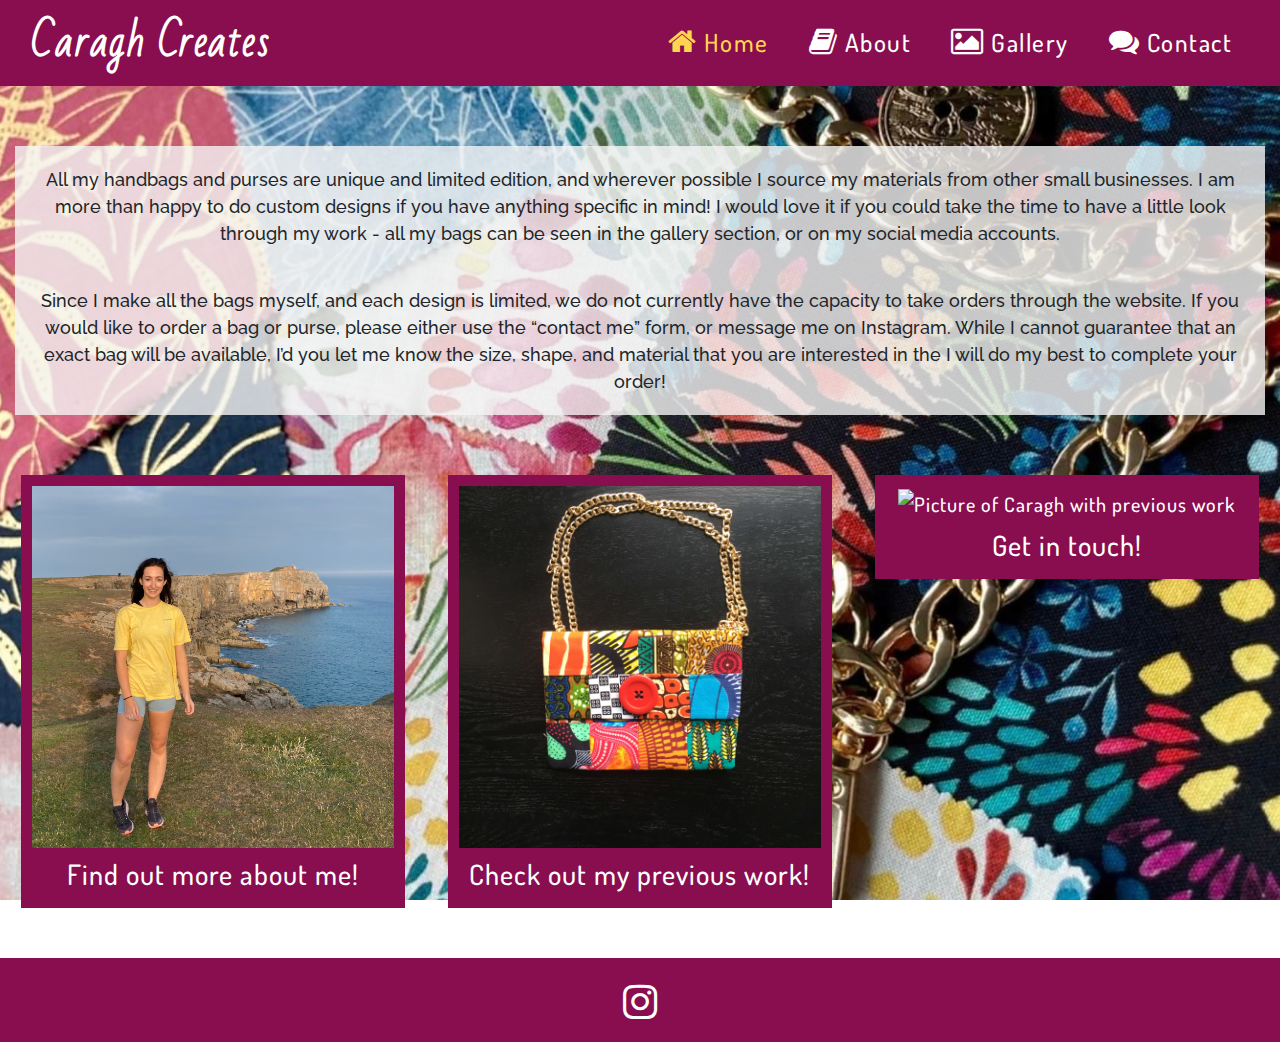
==== commit 164d1b6c: "Compressed some images that were too large" ====
--- a/index.html
+++ b/index.html
@@ -43,13 +43,13 @@
             </div>
             <div class="col-md-4 text-center padding-zero">
                 <a class="btn home-page-btn" href="gallery.html">
-                    <img class="home-page-links-image" src="assets/images/bloom-front.jpeg" alt="Picture of previous work">
+                    <img class="home-page-links-image" src="assets/images/african-large.jpg" alt="Picture of previous work">
                     <h3>Check out my previous work!</h3>
                 </a>
             </div>
             <div class="col-md-4 text-center padding-zero">
                 <a class="btn home-page-btn" href="contact.html">
-                    <img class="home-page-links-image" src="assets/images/bloom-front.jpeg" alt="Picture of previous work">
+                    <img class="home-page-links-image" src="assets/images/bloom-front.jpeg" alt="Picture of Caragh with previous work">
                     <h3>Get in touch!</h3>
                 </a>
             </div>
@@ -59,12 +59,10 @@
         <div class="row">
             <div class="col-12 text-center">
                 <!--Social links built using similar code to that used in the Resume walk-through project-->
+                <!--Currently just one link but used a list so more could be added when Caragh was using more social media-->
                 <ul class="list-inline social-links">
                     <li class="list-inline-item">
                         <a href="https://www.instagram.com/caragh_creates/?hl=en" target="_blank"><i class="fa fa-instagram"></i></a>
-                    </li>
-                    <li class="list-inline-item">
-                        <a href="#" target="_blank"><i class="fa fa-facebook"></i></a>
                     </li>
                 </ul>
             </div>
--- a/assets/css/style.css
+++ b/assets/css/style.css
@@ -28,7 +28,7 @@
 }
 
 .page-heading {
-    padding-top: 20px;
+    margin-top: 20px;
     text-align: center;
     font-family: "Dosis", sans-serif;
     letter-spacing: 2px;
@@ -65,7 +65,7 @@
 }
 
 .navbar-dark .navbar-brand:focus, .navbar-dark .navbar-brand:hover {
-    color: #a5d6a7;
+    color: #ffd54f;
 }
 
 .navbar-dark .navbar-toggler {
@@ -142,6 +142,8 @@
 .home-page-intro {
     background-color: rgba(245, 245, 245, 0.8);
     margin: 20px auto;
+    margin-top: 60px;
+    margin-bottom: 40px;
     text-align: center;
     font-family: "Raleway", sans-serif;
     font-weight: 500;
@@ -171,7 +173,7 @@
     font-size: 20px;
     letter-spacing: 1px;
     margin-top: 20px;
-    margin-bottom: 30px;
+    margin-bottom: 50px;
     padding: 10px;
     border-radius: 0;
     background-color: #880e4f;
@@ -228,6 +230,21 @@
 }
 
 /*-----------------Gallery Page*/
+
+.gallery-heading {
+    background-color: rgba(245, 245, 245, 0.8);
+    margin: 0 auto;
+    margin-top: 20px;
+    width: 170px;
+    transition: all 0.35s ease-in-out;
+    -moz-transition: all 0.35s ease-in-out;
+    -webkit-transition: all 0.35s ease-in-out;
+    -o-transition: all 0.35s ease-in-out;
+}
+
+.gallery-heading:hover {
+    background-color: rgba(245, 245, 245, 0.9);
+}
 
 .gallery-container {
     min-height: calc(100vh - 180px);
@@ -284,6 +301,21 @@
 
 /*-----------------Contact Page*/
 
+.contact-heading {
+    background-color: rgba(245, 245, 245, 0.8);
+    margin: 0 auto;
+    margin-top: 20px;
+    width: 210px;
+    transition: all 0.35s ease-in-out;
+    -moz-transition: all 0.35s ease-in-out;
+    -webkit-transition: all 0.35s ease-in-out;
+    -o-transition: all 0.35s ease-in-out;
+}
+
+.contact-heading:hover {
+    background-color: rgba(245, 245, 245, 0.9);
+}
+
 .contact-container {
     min-height: calc(100vh - 180px);
     background: url("../images/african-fabrics.jpeg") no-repeat center center fixed;
@@ -299,7 +331,15 @@
     text-align: center;
     margin: 0 auto;
     margin-bottom: 10px;
-    max-width: 80%;
+    max-width: 90%;
+    transition: all 0.35s ease-in-out;
+    -moz-transition: all 0.35s ease-in-out;
+    -webkit-transition: all 0.35s ease-in-out;
+    -o-transition: all 0.35s ease-in-out;
+}
+
+.contact-text p {
+    padding: 5px;
 }
 
 .contact-text:hover {
@@ -310,7 +350,11 @@
     background-color: rgba(245, 245, 245, 0.8);
     padding: 20px;
     margin: 10px auto;
-    max-width: 70%;
+    max-width: 90%;
+    transition: all 0.35s ease-in-out;
+    -moz-transition: all 0.35s ease-in-out;
+    -webkit-transition: all 0.35s ease-in-out;
+    -o-transition: all 0.35s ease-in-out;
 }
 
 .center-form:hover {
@@ -324,6 +368,10 @@
 /*-----------------Media Queries*/
 
 @media only screen and (max-width: 767px) {
+    .navbar-brand {
+        font-size: 30px;
+    }
+
     .home-page-btn {
         width: 70%;
     }
@@ -334,6 +382,7 @@
 
     .about-container {
         height: 400px;
+        background-position-x: -200px;
     }
 }
 
@@ -343,7 +392,7 @@
     }
 
     .contact-text {
-        max-width: 70%;
+        max-width: 60%;
     }
 
     .center-form {
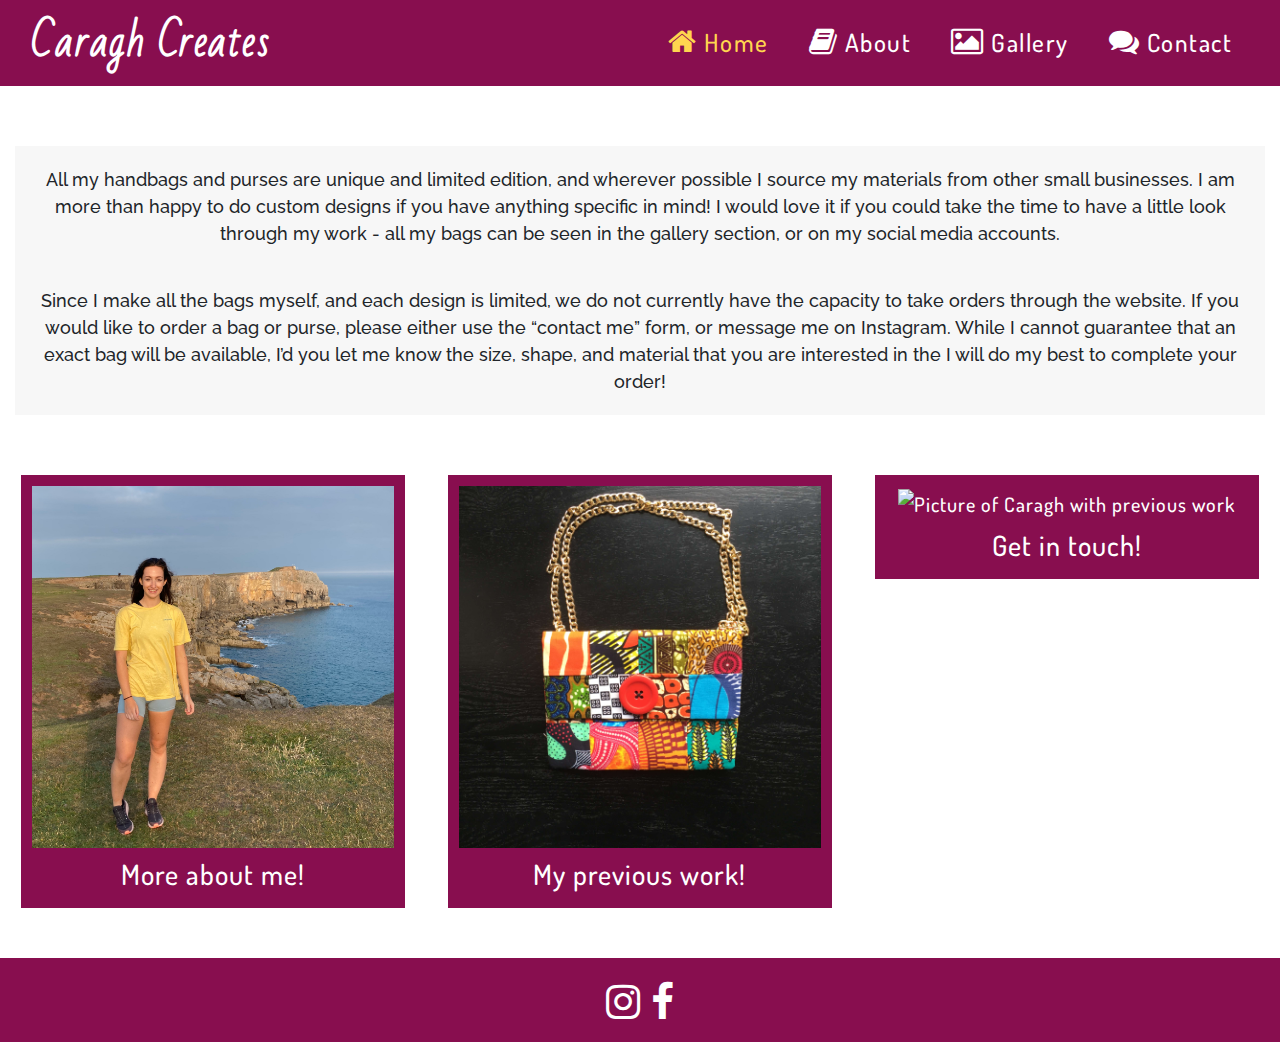
==== commit ca4acecf: "Changed text in the buttons on index.html to make them all the same size" ====
--- a/index.html
+++ b/index.html
@@ -34,20 +34,20 @@
                 <p>Since I make all the bags myself, and each design is limited, we do not currently have the capacity to take orders through the website. If you would like to order a bag or purse, please either use the “contact me” form, or message me on Instagram. While I cannot guarantee that an exact bag will be available, I’d you let me know the size, shape, and material that you are interested in the I will do my best to complete your order!</p>
             </div>
         </div>
-        <div class="row">
-            <div class="col-md-4 text-center padding-zero">
+        <div class="row justify-content-center">
+            <div class="col-md-6 col-xl-4 text-center padding-zero">
                 <a class="btn home-page-btn" href="about.html">
                     <img class="home-page-links-image" src="assets/images/caragh-home-page.jpg" alt="Picture of Caragh">
-                    <h3>Find out more about me!</h3>
+                    <h3>More about me!</h3>
                 </a>
             </div>
-            <div class="col-md-4 text-center padding-zero">
+            <div class="col-md-6 col-xl-4 text-center padding-zero">
                 <a class="btn home-page-btn" href="gallery.html">
                     <img class="home-page-links-image" src="assets/images/african-large.jpg" alt="Picture of previous work">
-                    <h3>Check out my previous work!</h3>
+                    <h3>My previous work!</h3>
                 </a>
             </div>
-            <div class="col-md-4 text-center padding-zero">
+            <div class="col-md-6 col-xl-4 text-center padding-zero">
                 <a class="btn home-page-btn" href="contact.html">
                     <img class="home-page-links-image" src="assets/images/bloom-front.jpeg" alt="Picture of Caragh with previous work">
                     <h3>Get in touch!</h3>
@@ -59,10 +59,13 @@
         <div class="row">
             <div class="col-12 text-center">
                 <!--Social links built using similar code to that used in the Resume walk-through project-->
-                <!--Currently just one link but used a list so more could be added when Caragh was using more social media-->
+                <!--Currently only instagram link leads to actual instagram page as Caragh is just using instagram-->
                 <ul class="list-inline social-links">
                     <li class="list-inline-item">
                         <a href="https://www.instagram.com/caragh_creates/?hl=en" target="_blank"><i class="fa fa-instagram"></i></a>
+                    </li>
+                    <li class="list-inline-item">
+                        <a href="https://www.facebook.com/" target="_blank"><i class="fa fa-facebook"></i></a>
                     </li>
                 </ul>
             </div>
--- a/assets/css/style.css
+++ b/assets/css/style.css
@@ -58,10 +58,10 @@
     font-family: "Bad Script", cursive;
     font-weight: 700;
     font-size: 40px;
-    transition: all 0.35s ease-in-out;
-    -moz-transition: all 0.35s ease-in-out;
-    -webkit-transition: all 0.35s ease-in-out;
-    -o-transition: all 0.35s ease-in-out;
+    transition: all 0.2s ease-in-out;
+    -moz-transition: all 0.2s ease-in-out;
+    -webkit-transition: all 0.2s ease-in-out;
+    -o-transition: all 0.2s ease-in-out;
 }
 
 .navbar-dark .navbar-brand:focus, .navbar-dark .navbar-brand:hover {
@@ -78,10 +78,10 @@
     font-weight: 500;
     font-size: 25px;
     text-align: center;
-    transition: all 0.35s ease-in-out;
-    -moz-transition: all 0.35s ease-in-out;
-    -webkit-transition: all 0.35s ease-in-out;
-    -o-transition: all 0.35s ease-in-out;
+    transition: all 0.2s ease-in-out;
+    -moz-transition: all 0.2s ease-in-out;
+    -webkit-transition: all 0.2s ease-in-out;
+    -o-transition: all 0.2s ease-in-out;
 }
 
 .navbar-dark .navbar-nav .nav-link i {
@@ -116,10 +116,10 @@
     text-decoration: none;
     color: #fff;
     font-size: 40px;
-    transition: all 0.35s ease-in-out;
-    -moz-transition: all 0.35s ease-in-out;
-    -webkit-transition: all 0.35s ease-in-out;
-    -o-transition: all 0.35s ease-in-out;
+    transition: all 0.2s ease-in-out;
+    -moz-transition: all 0.2s ease-in-out;
+    -webkit-transition: all 0.2s ease-in-out;
+    -o-transition: all 0.2s ease-in-out;
 }
 
 .social-links li a i:hover {
@@ -129,8 +129,8 @@
 /*-----------------Home Page Hero Image*/
 
 .hero-image {
-    min-height: calc(100vh - 180px);
-    background: url("../images/bloom-squares.jpg") no-repeat center center fixed;
+    min-height: calc(100vh - 170px);
+    background: url("../images/bloom-fabrics.jpg") no-repeat center center fixed;
     -webkit-background-size: cover;
     -moz-background-size: cover;
     -o-background-size: cover;
@@ -147,10 +147,10 @@
     text-align: center;
     font-family: "Raleway", sans-serif;
     font-weight: 500;
-    transition: all 0.35s ease-in-out;
-    -moz-transition: all 0.35s ease-in-out;
-    -webkit-transition: all 0.35s ease-in-out;
-    -o-transition: all 0.35s ease-in-out;
+    transition: all 0.2s ease-in-out;
+    -moz-transition: all 0.2s ease-in-out;
+    -webkit-transition: all 0.2s ease-in-out;
+    -o-transition: all 0.2s ease-in-out;
 }
 
 .home-page-intro p {
@@ -179,10 +179,10 @@
     background-color: #880e4f;
     color: #fff;
     width: 90%;
-    transition: all 0.35s ease-in-out;
-    -moz-transition: all 0.35s ease-in-out;
-    -webkit-transition: all 0.35s ease-in-out;
-    -o-transition: all 0.35s ease-in-out;
+    transition: all 0.2s ease-in-out;
+    -moz-transition: all 0.2s ease-in-out;
+    -webkit-transition: all 0.2s ease-in-out;
+    -o-transition: all 0.2s ease-in-out;
 }
 
 .home-page-btn h3 {
@@ -198,7 +198,7 @@
 /*-----------------About Page*/
 
 .about-container {
-    min-height: calc(100vh - 180px);
+    min-height: calc(100vh - 170px);
     background: url("../images/caragh-pic.jpg") no-repeat center center fixed;
     -webkit-background-size: cover;
     -moz-background-size: cover;
@@ -209,10 +209,10 @@
 .about-text {
     background-color: rgba(245, 245, 245, 0.8);
     padding: 0 10px 0 10px;
-    transition: all 0.35s ease-in-out;
-    -moz-transition: all 0.35s ease-in-out;
-    -webkit-transition: all 0.35s ease-in-out;
-    -o-transition: all 0.35s ease-in-out;
+    transition: all 0.2s ease-in-out;
+    -moz-transition: all 0.2s ease-in-out;
+    -webkit-transition: all 0.2s ease-in-out;
+    -o-transition: all 0.2s ease-in-out;
 }
 
 .about-text p {
@@ -229,6 +229,15 @@
     padding: 10px;
 }
 
+.about-sm-container {
+    padding: 0;
+    margin: 0;
+}
+
+.about-img {
+    width: 100vw;
+}
+
 /*-----------------Gallery Page*/
 
 .gallery-heading {
@@ -236,10 +245,10 @@
     margin: 0 auto;
     margin-top: 20px;
     width: 170px;
-    transition: all 0.35s ease-in-out;
-    -moz-transition: all 0.35s ease-in-out;
-    -webkit-transition: all 0.35s ease-in-out;
-    -o-transition: all 0.35s ease-in-out;
+    transition: all 0.2s ease-in-out;
+    -moz-transition: all 0.2s ease-in-out;
+    -webkit-transition: all 0.2s ease-in-out;
+    -o-transition: all 0.2s ease-in-out;
 }
 
 .gallery-heading:hover {
@@ -247,7 +256,7 @@
 }
 
 .gallery-container {
-    min-height: calc(100vh - 180px);
+    min-height: calc(100vh - 170px);
     background: url("../images/bloom-fabrics.jpg") no-repeat center center fixed;
     -webkit-background-size: cover;
     -moz-background-size: cover;
@@ -266,17 +275,17 @@
     margin-top: 10px;
     padding: 10px;
     width: 95%;
+    min-height: 700px;
     background-color: #880e4f;
     color: #fff;
-    transition: all 0.35s ease-in-out;
-    -moz-transition: all 0.35s ease-in-out;
-    -webkit-transition: all 0.35s ease-in-out;
-    -o-transition: all 0.35s ease-in-out;
+    transition: all 0.2s ease-in-out;
+    -moz-transition: all 0.2s ease-in-out;
+    -webkit-transition: all 0.2s ease-in-out;
+    -o-transition: all 0.2s ease-in-out;
 }
 
 .gallery-col:hover {
-    background-color: #ffd54f;
-    color: #000;
+    background-color: #560027;
 }
 
 .collection-heading {
@@ -306,10 +315,10 @@
     margin: 0 auto;
     margin-top: 20px;
     width: 210px;
-    transition: all 0.35s ease-in-out;
-    -moz-transition: all 0.35s ease-in-out;
-    -webkit-transition: all 0.35s ease-in-out;
-    -o-transition: all 0.35s ease-in-out;
+    transition: all 0.2s ease-in-out;
+    -moz-transition: all 0.2s ease-in-out;
+    -webkit-transition: all 0.2s ease-in-out;
+    -o-transition: all 0.2s ease-in-out;
 }
 
 .contact-heading:hover {
@@ -317,8 +326,8 @@
 }
 
 .contact-container {
-    min-height: calc(100vh - 180px);
-    background: url("../images/african-fabrics.jpeg") no-repeat center center fixed;
+    min-height: calc(100vh - 170px);
+    background: url("../images/bloom-fabrics.jpg") no-repeat center center fixed;
     -webkit-background-size: cover;
     -moz-background-size: cover;
     -o-background-size: cover;
@@ -331,11 +340,11 @@
     text-align: center;
     margin: 0 auto;
     margin-bottom: 10px;
-    max-width: 90%;
-    transition: all 0.35s ease-in-out;
-    -moz-transition: all 0.35s ease-in-out;
-    -webkit-transition: all 0.35s ease-in-out;
-    -o-transition: all 0.35s ease-in-out;
+    max-width: 95%;
+    transition: all 0.2s ease-in-out;
+    -moz-transition: all 0.2s ease-in-out;
+    -webkit-transition: all 0.2s ease-in-out;
+    -o-transition: all 0.2s ease-in-out;
 }
 
 .contact-text p {
@@ -350,11 +359,11 @@
     background-color: rgba(245, 245, 245, 0.8);
     padding: 20px;
     margin: 10px auto;
-    max-width: 90%;
-    transition: all 0.35s ease-in-out;
-    -moz-transition: all 0.35s ease-in-out;
-    -webkit-transition: all 0.35s ease-in-out;
-    -o-transition: all 0.35s ease-in-out;
+    max-width: 95%;
+    transition: all 0.2s ease-in-out;
+    -moz-transition: all 0.2s ease-in-out;
+    -webkit-transition: all 0.2s ease-in-out;
+    -o-transition: all 0.2s ease-in-out;
 }
 
 .center-form:hover {
@@ -366,23 +375,26 @@
 }
 
 /*-----------------Media Queries*/
+
+@media only screen and (max-width: 1100px) {
+    .about-container {
+        background-position-x: -450px;
+    }
+}
+
+@media only screen and (max-width: 992px) {
+    .about-container {
+        background-position-x: -400px;
+    }
+}
 
 @media only screen and (max-width: 767px) {
     .navbar-brand {
         font-size: 30px;
     }
 
-    .home-page-btn {
-        width: 70%;
-    }
-
-    .about-info-pic-col {
+    .about-container {
         display: none;
-    }
-
-    .about-container {
-        height: 400px;
-        background-position-x: -200px;
     }
 }
 
@@ -392,10 +404,28 @@
     }
 
     .contact-text {
-        max-width: 60%;
+        max-width: 70%;
     }
 
     .center-form {
-        max-width: 60%;
+        max-width: 70%;
+    }
+}
+
+@media only screen and (min-width: 992px) {
+    .gallery-col {
+        min-height: 780px;
+    }
+}
+
+@media only screen and (min-width: 1700px) {
+    .gallery-col {
+        min-height: 900px;
+    }
+}
+
+@media only screen and (min-width: 2200px) {
+    .gallery-col {
+        min-height: 1000px;
     }
 }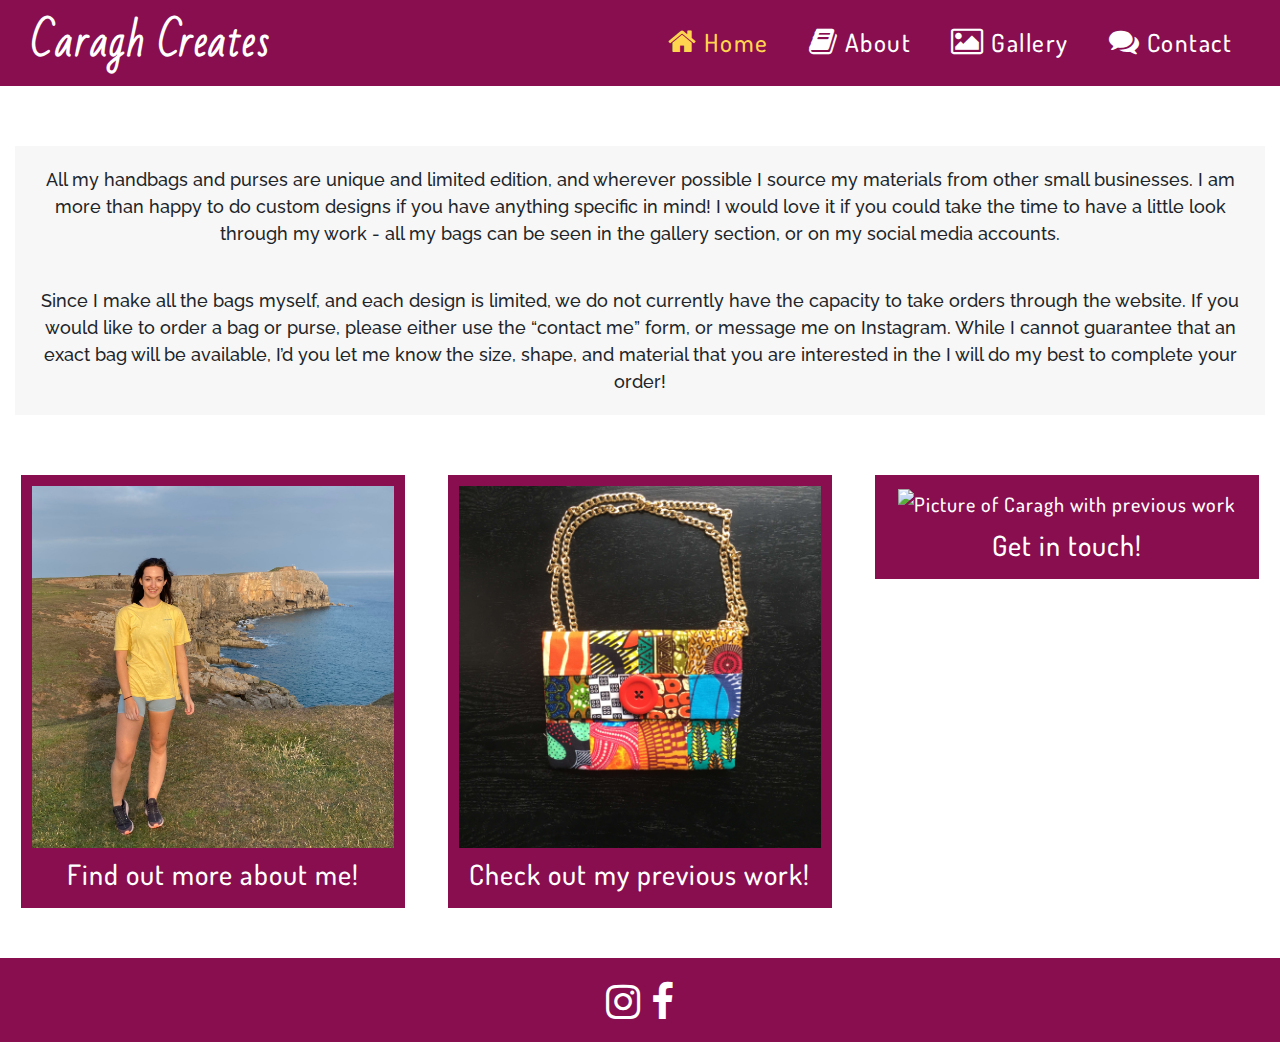
==== commit ecf1530e: "Changed text in the buttons on index.html" ====
--- a/index.html
+++ b/index.html
@@ -38,13 +38,13 @@
             <div class="col-md-6 col-xl-4 text-center padding-zero">
                 <a class="btn home-page-btn" href="about.html">
                     <img class="home-page-links-image" src="assets/images/caragh-home-page.jpg" alt="Picture of Caragh">
-                    <h3>More about me!</h3>
+                    <h3>Find out more about me!</h3>
                 </a>
             </div>
             <div class="col-md-6 col-xl-4 text-center padding-zero">
                 <a class="btn home-page-btn" href="gallery.html">
                     <img class="home-page-links-image" src="assets/images/african-large.jpg" alt="Picture of previous work">
-                    <h3>My previous work!</h3>
+                    <h3>Check out my previous work!</h3>
                 </a>
             </div>
             <div class="col-md-6 col-xl-4 text-center padding-zero">
